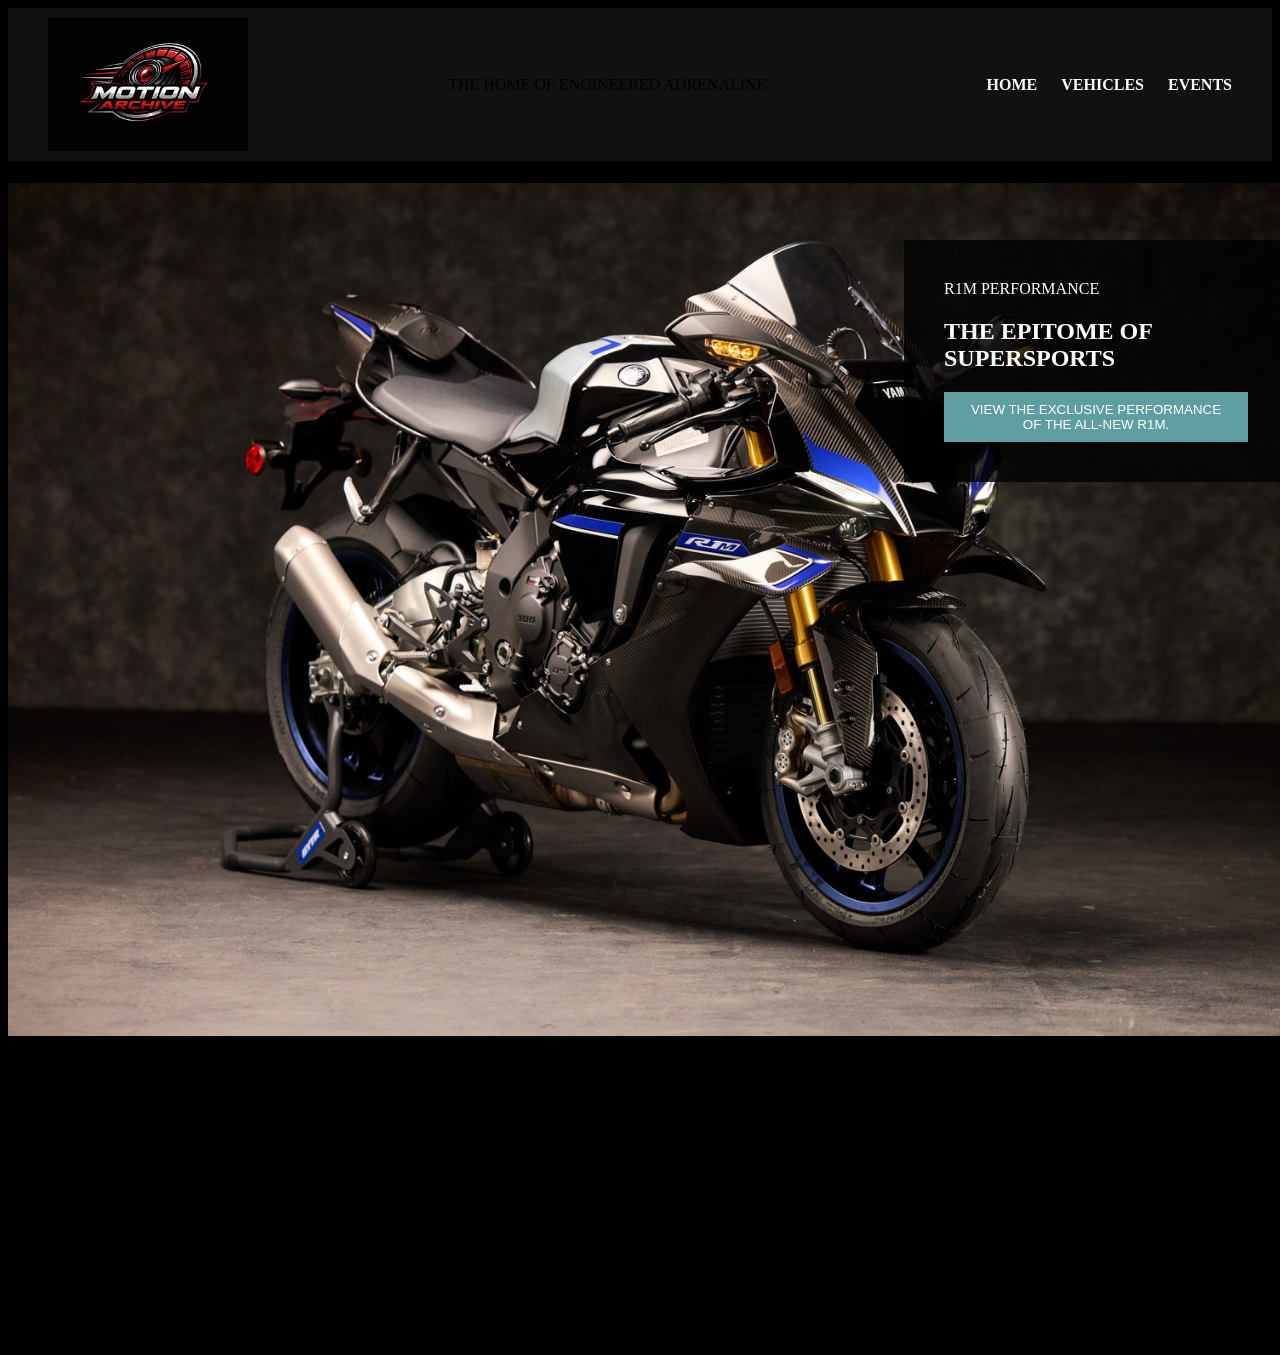
==== index.html @ d4ac31d8 "page 1" ====
<!DOCTYPE html>
<html lang="en">
    <head>
    <meta charset="UTF-8">
    <title> Motion Archive KE </title>
    <link rel="stylesheet"
href="style.css">
</head>
<body>  
 
 <header class="navbar">
<img src="MotionArchiveLogo.jpg" alt="Motion Archive" width="200">
<p>THE HOME OF ENGINEERED ADRENALINE</p>
<div class="navlinks">
<a href="index.html">Home</a>
    <a
    href="vehicles.html">Vehicles</a>
    <a
    href="events.html">Events</a>
</nav>
</div>
 </header>

 <h1></h1>
 <div class="R1M">
 <img src="R1M.jpg" alt="Yamaha R1" class="full-width-image">
 <div class="R1M2">
 <p1>R1M PERFORMANCE</p1>
 <h2>THE EPITOME OF SUPERSPORTS</h2>
 <button> VIEW THE EXCLUSIVE PERFORMANCE OF THE ALL-NEW R1M. </button>
 </div>

 <div class="R1M-description">     
    <p class="description-class">
 The Yamaha YZF-R1 doesn’t ask for attention, it takes it like it’s owed. Every line on it looks like it was
     carved by speed itself, every detail built with one intention: controlled chaos.
      Twist the throttle and it  doesn’t just accelerate, it erupts, dragging you into a world where hesitation 
      gets left behind and instinct  takes over. There’s a sharpness to it, almost arrogant, like it knows most 
      riders will never fully tame it. 
     The R1 isn’t trying to be friendly, or forgiving, or even reasonable. It exists to remind you that power, 
     when refined to this level, stops feeling like a machine and starts feeling like something alive.
    </p>
    </div>
 






</body>
---- style.css ----
body{
    background-color: black;
}
.full-width-image {
    width: 100%;
    height: auto;
    display: block;
} 
.navbar {
    display: flex;
    align-items: center;
    justify-content: space-between;
    padding: 10px 40px;
    background-color: #111;
}

.navlinks a {
    background: none;
    text-decoration: none;
    border: none;
    color: white;
    margin-left: 20px;
    font-weight: bold;
    cursor: pointer;
    text-transform: uppercase;
    align-items: center;
}
.navlinks a:hover {
    color: brown;
}
.R1M {
    width: 100vw;
    position: relative;
}
.R1M2 {
    position: absolute;
    top: 5%;
    left: 70%;
    background-color: rgba(0, 0, 0, 0.8);
    color: white;
    padding: 40px;
    max-width: 400px;
}
.R1M2 button {
    background-color: cadetblue;
    color: white;
    border: none;
    padding: 10px 20px;
    cursor: pointer;
}
.R1M-description {
    max-width: 700px;
    margin: auto;
}
.description-class {
    font-size: 18px;
    line-height: 1.6;
    letter-spacing: 0.5px;
    font-weight: bold;
    margin-top: 70px;
}
.p {
    font-weight: 500;
    font-family: Arial, Helvetica, sans-serif;
}
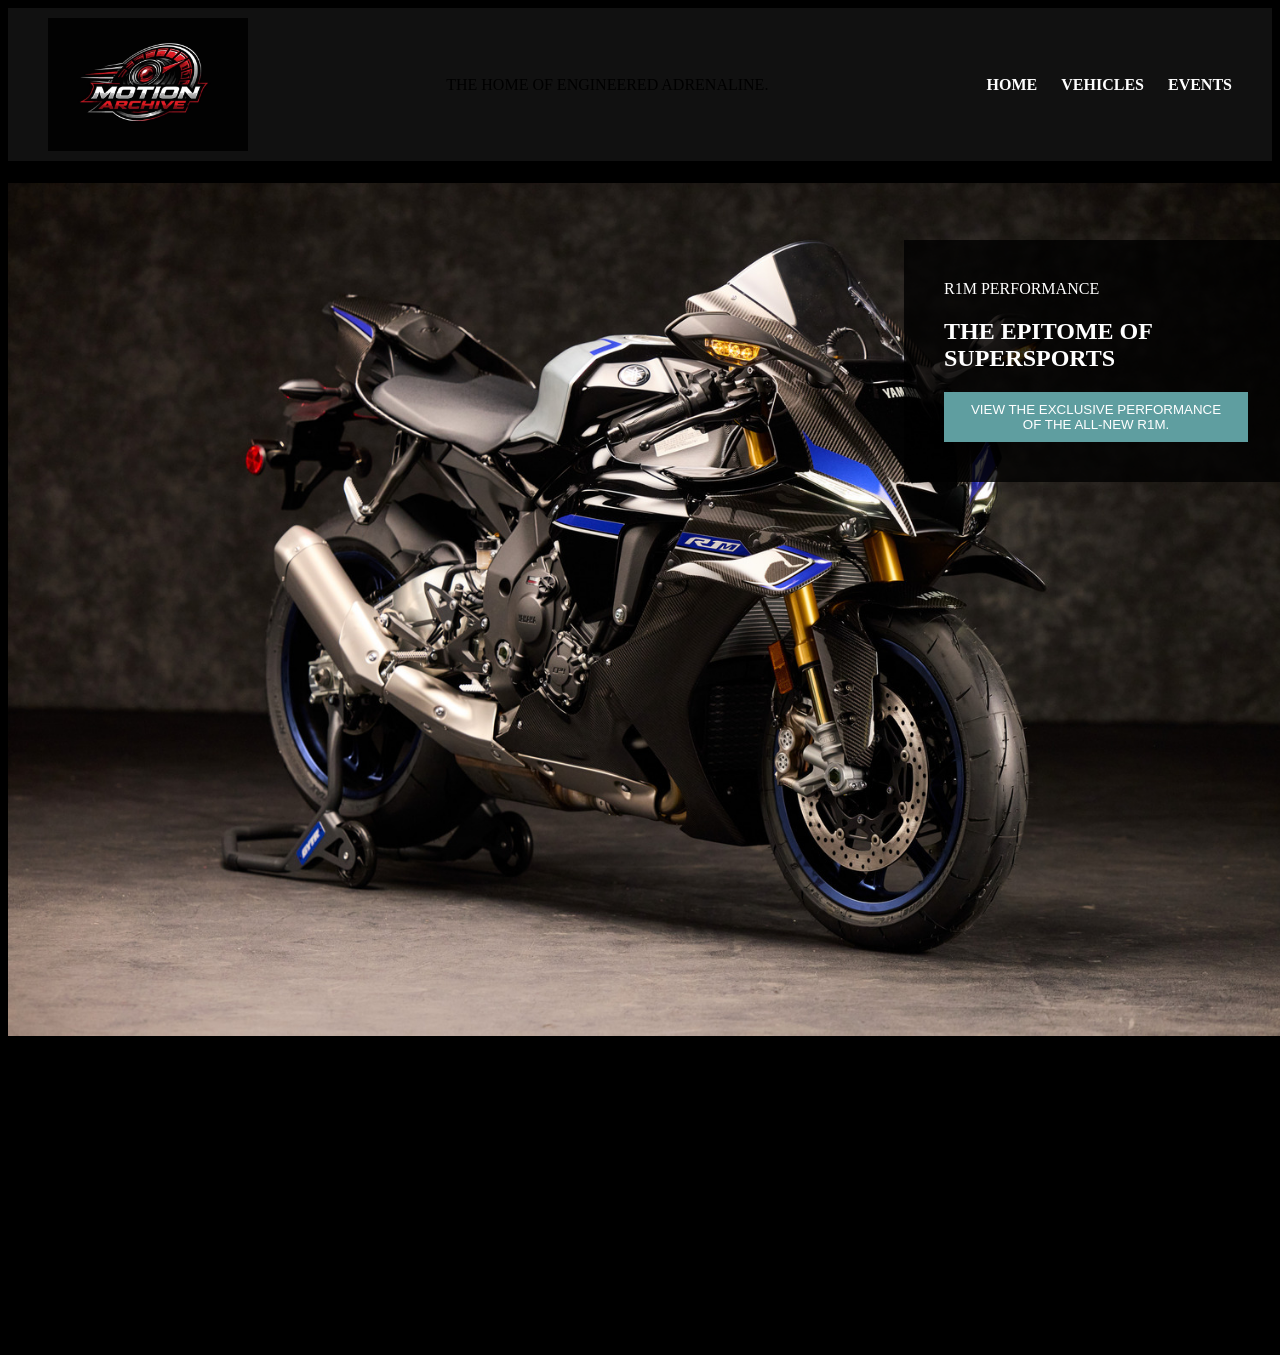
==== commit bd59abe8: "Vehicle Page Started" ====
--- a/index.html
+++ b/index.html
@@ -10,7 +10,7 @@
  
  <header class="navbar">
 <img src="MotionArchiveLogo.jpg" alt="Motion Archive" width="200">
-<p>THE HOME OF ENGINEERED ADRENALINE</p>
+<p>THE HOME OF ENGINEERED ADRENALINE.</p>
 <div class="navlinks">
 <a href="index.html">Home</a>
     <a
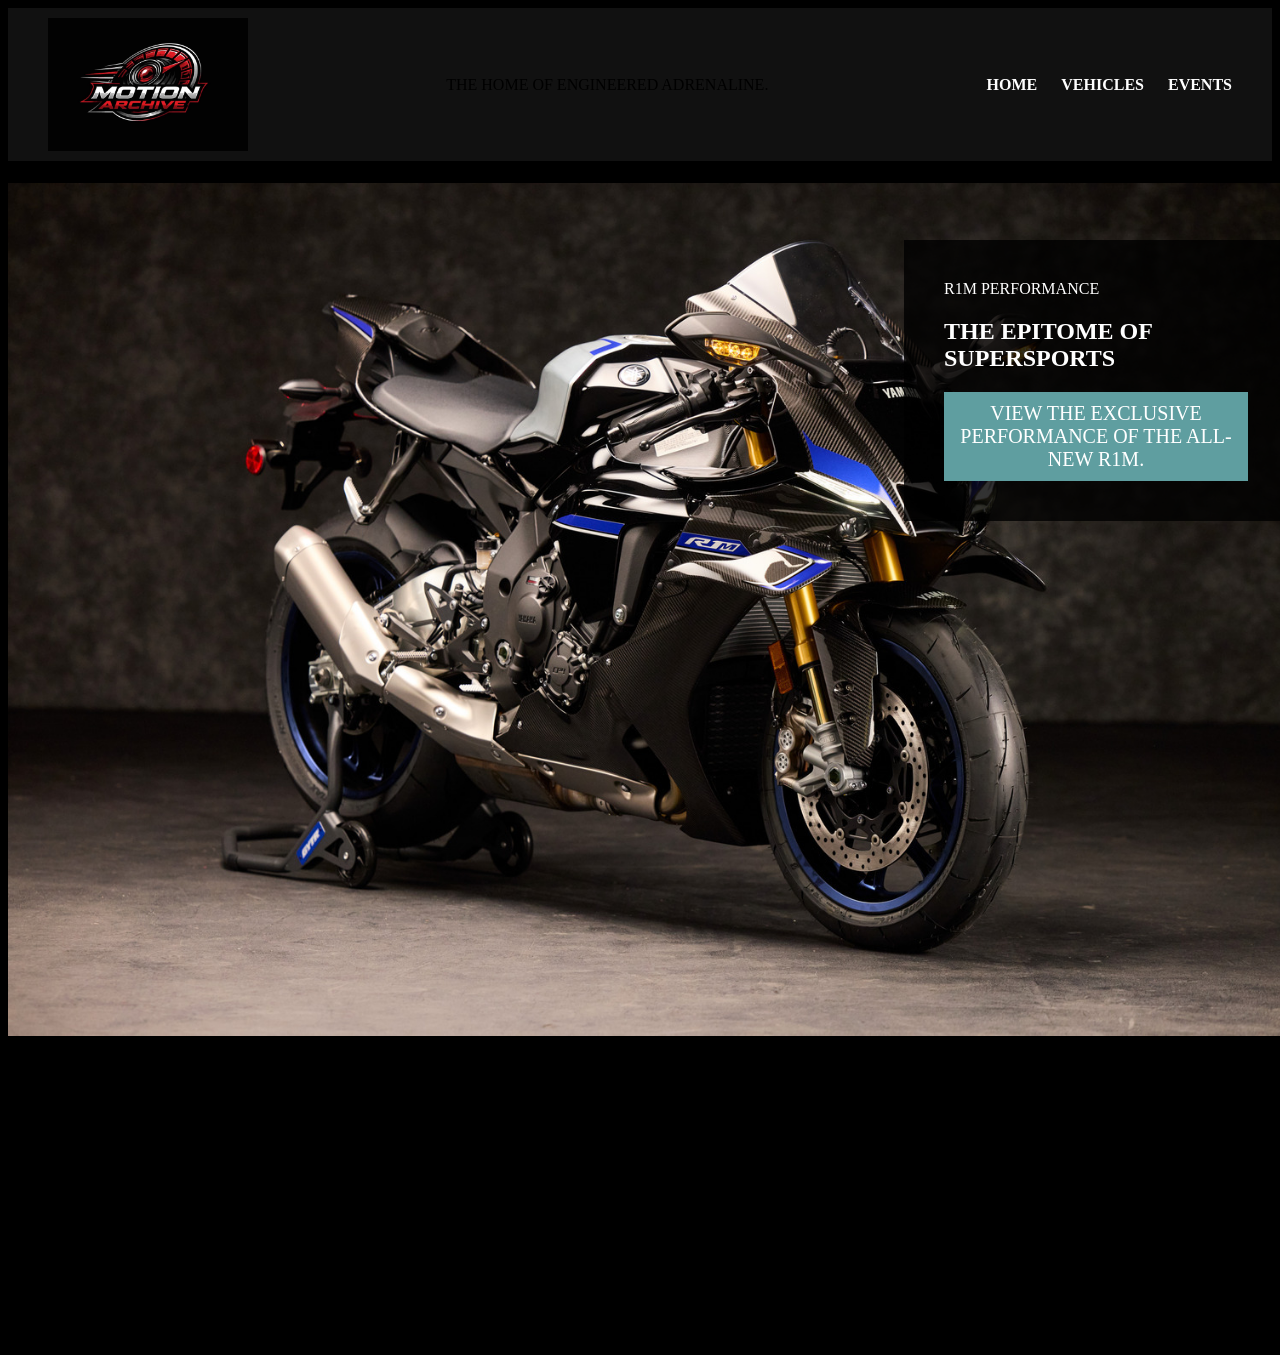
==== commit 0611be0b: "First page button fixed" ====
--- a/index.html
+++ b/index.html
@@ -27,7 +27,7 @@
  <div class="R1M2">
  <p1>R1M PERFORMANCE</p1>
  <h2>THE EPITOME OF SUPERSPORTS</h2>
- <button> VIEW THE EXCLUSIVE PERFORMANCE OF THE ALL-NEW R1M. </button>
+ <a href="https://www.instagram.com/reel/DWNTVgfCMu_/?utm_source=ig_web_copy_link&igsh=MzRlODBiNWFlZA==">VIEW THE EXCLUSIVE PERFORMANCE OF THE ALL-NEW R1M. </a>
  </div>
 
  <div class="R1M-description">     
--- a/style.css
+++ b/style.css
@@ -41,12 +41,17 @@
     padding: 40px;
     max-width: 400px;
 }
-.R1M2 button {
+.R1M2 a {
     background-color: cadetblue;
     color: white;
     border: none;
-    padding: 10px 20px;
+    padding: 10px;
     cursor: pointer;
+    font-size: 20px;
+    text-decoration: none;
+    display: block;
+    text-align: center;
+    margin: auto;
 }
 .R1M-description {
     max-width: 700px;
@@ -62,4 +67,49 @@
 .p {
     font-weight: 500;
     font-family: Arial, Helvetica, sans-serif;
-}+}
+
+
+
+
+
+.Motorbike {
+    display: flex;
+    flex-wrap: wrap;
+    justify-content: space-around;
+    padding: 2em;  
+}
+.Bike {
+    flex: 1 1 300px;
+    margin: 1em;
+    padding: 1em;
+    border: 1px solid #ddd;
+    border-radius: 8px;
+    box-shadow: 0 4px 8px rgba(0,0,0,0.1);
+    text-align: center;
+    transition: transform 0.3s;
+}
+.Bike img {
+    max-width: 100%;
+    height: auto;
+    border-radius: 8px;
+}
+.Bike h3 {
+    margin: 0.5em 0;
+}
+.Bike p {
+    margin: 0.5em 0 1em;
+}
+
+@media (max-width: 768px) {
+    .Bike {
+        flex-direction: column;
+        flex: 1 1 100%;
+        max-width: 100%;
+        align-items: center;
+    }
+}
+.Bike:hover {
+    transform: scale(1.05);
+}
+
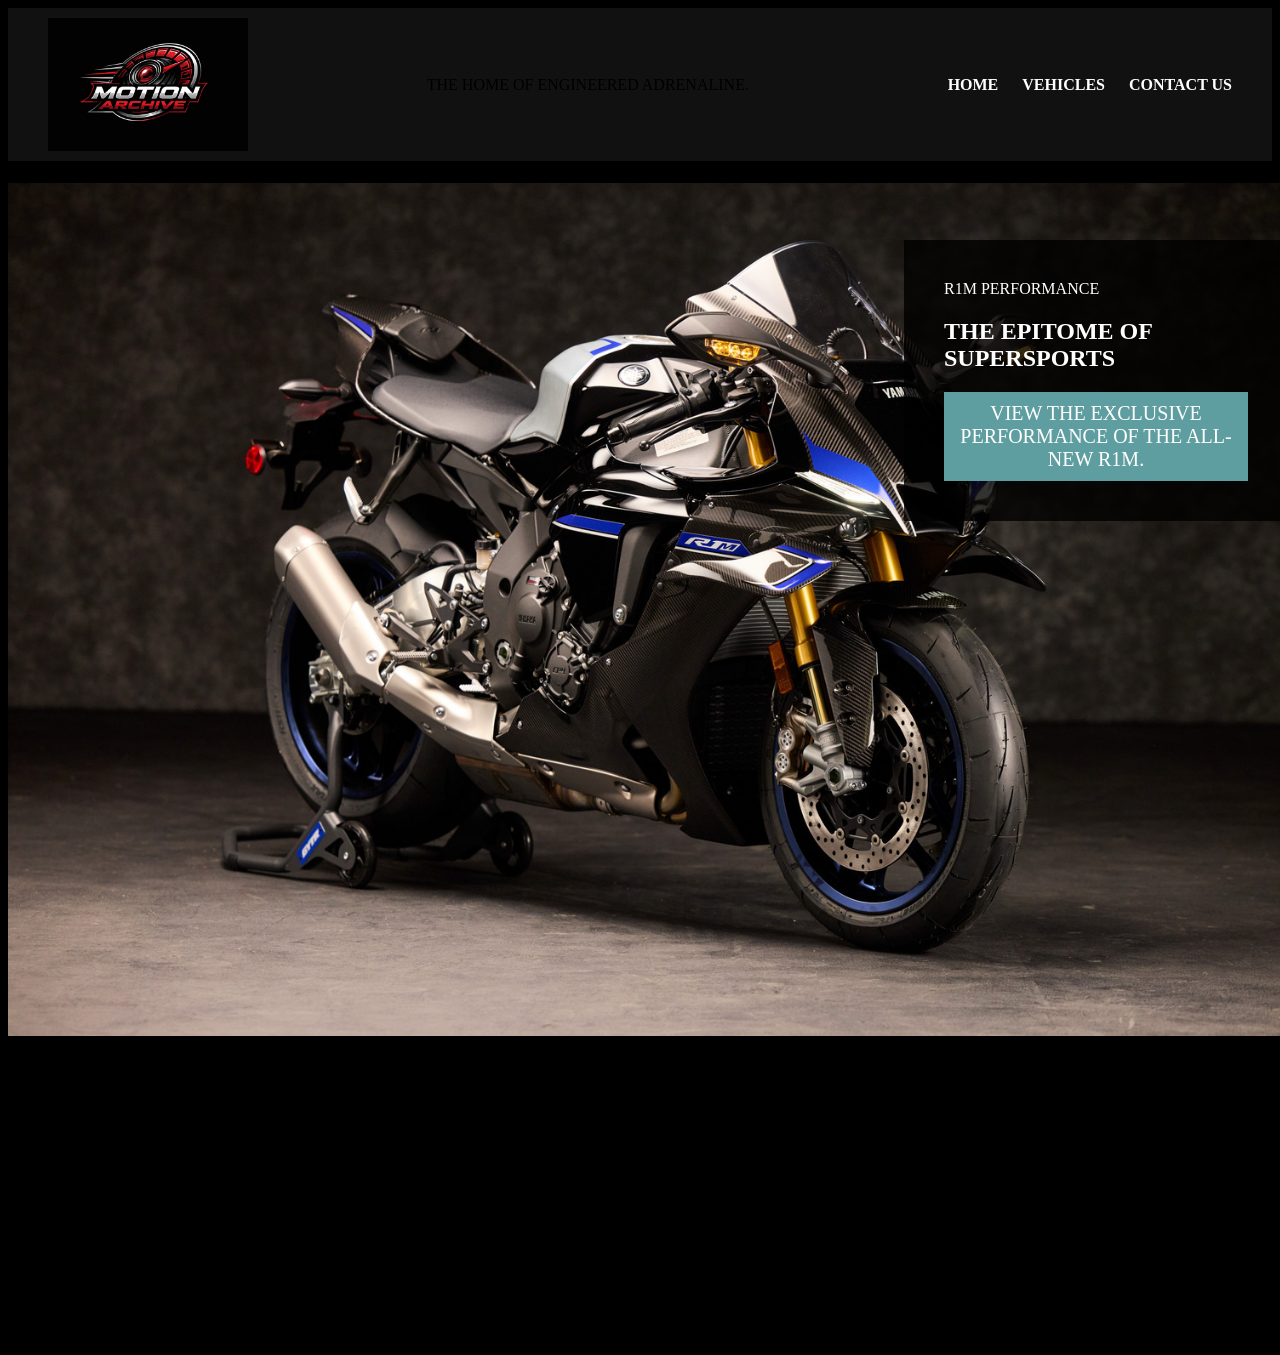
==== commit 16cbf7a1: "Contact Us" ====
--- a/index.html
+++ b/index.html
@@ -16,7 +16,7 @@
     <a
     href="vehicles.html">Vehicles</a>
     <a
-    href="events.html">Events</a>
+    href="events.html">Contact Us</a>
 </nav>
 </div>
  </header>
